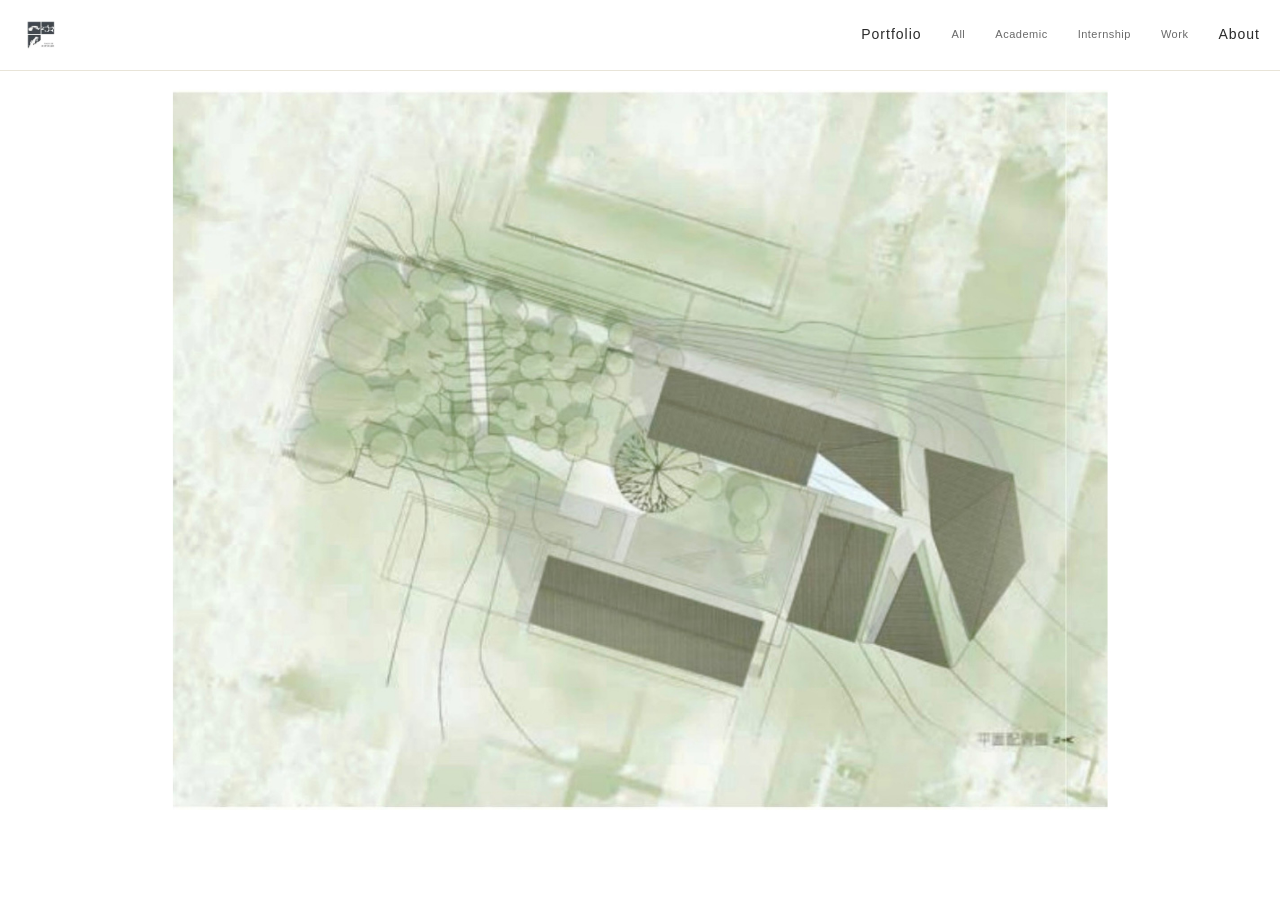
==== index.html @ 7a557256 "Update index.html" ====
<!DOCTYPE html>
<html lang="en">
<head>
  <meta charset="UTF-8">
  <meta name="robots" content="noindex, nofollow">
  <meta name="viewport" content="width=device-width, initial-scale=1.0">
  <meta name="description" content="WANJOU LEE - Design Portfolio">
  <title>WANJOU LEE — DESIGN PORTFOLIO</title>
  <link rel="stylesheet" href="./assets/css/style.css">
</head>
<body>
  <header class="navbar">
    <div class="container">
      <div class="logo-wrap" id="logoBtn">
        <img src="./assets/pages/logo.jpeg" alt="WANJOU LEE" class="logo-img"
          onerror="this.style.display='none';this.nextElementSibling.style.display='inline';">
        <span class="logo-text" style="display:none;">WANJOU LEE</span>
      </div>
      <nav class="nav-links">
        <a href="javascript:void(0)" class="nav-main" id="portfolioBtn">Portfolio</a>
        <a href="javascript:void(0)" class="nav-sub" id="allBtn">All</a>
        <a href="javascript:void(0)" class="nav-sub" id="academicBtn">Academic</a>
        <a href="javascript:void(0)" class="nav-sub" id="internshipBtn">Internship</a>
        <a href="javascript:void(0)" class="nav-sub" id="workBtn">Work</a>
        <a href="javascript:void(0)" class="nav-main" id="aboutBtn">About</a>
      </nav>
    </div>
  </header>

  <section class="hero" id="hero">
    <img id="heroImage" src="" alt="Portfolio" class="hero-image">
  </section>

  <!-- All Menu -->
  <section class="portfolio-menu" id="allMenu">
    <div class="portfolio-menu-grid">
      <div class="portfolio-menu-item" id="allTile01"><img src="./assets/pages/Page-01.jpeg" alt=""></div>
      <div class="portfolio-menu-item" id="allTile06"><img src="./assets/pages/Page-06.jpeg" alt=""></div>
      <div class="portfolio-menu-item" id="allTile12"><img src="./assets/pages/Page-12.jpeg" alt=""></div>
      <div class="portfolio-menu-item" id="allTile18"><img src="./assets/pages/Page-18.jpeg" alt=""></div>
    </div>
  </section>

  <!-- Academic Menu -->
  <section class="portfolio-menu" id="academicMenu">
    <div class="portfolio-menu-grid">
      <div class="portfolio-menu-item" id="acadTile01"><img src="./assets/pages/Page-01.jpeg" alt=""></div>
      <div class="portfolio-menu-item" id="acadTile06"><img src="./assets/pages/Page-06.jpeg" alt=""></div>
    </div>
  </section>

  <!-- Internship Menu -->
  <section class="portfolio-menu" id="internshipMenu">
    <div class="portfolio-menu-grid">
      <div class="portfolio-menu-item" id="internTile38"><img src="./assets/pages/Page-38.jpeg" alt=""></div>
      <div class="portfolio-menu-item" id="internTile32"><img src="./assets/pages/Page-32.jpeg" alt=""></div>
    </div>
  </section>

  <!-- Work Menu -->
  <section class="portfolio-menu" id="workMenu">
    <div class="portfolio-menu-grid">
      <div class="portfolio-menu-item" id="workTile20"><img src="./assets/pages/Page-20.jpeg" alt=""></div>
      <div class="portfolio-menu-item" id="workTile24"><img src="./assets/pages/Page-24.jpeg" alt=""></div>
      <div class="portfolio-menu-item" id="workTile26"><img src="./assets/pages/Page-26.jpeg" alt=""></div>
      <div class="portfolio-menu-item" id="workTile37"><img src="./assets/pages/Page-37.jpeg" alt=""></div>
      <div class="portfolio-menu-item" id="workTile33"><img src="./assets/pages/Page-33.jpeg" alt=""></div>
      <div class="portfolio-menu-item" id="workTile34"><img src="./assets/pages/Page-34.jpeg" alt=""></div>
    </div>
  </section>

  <!-- About Screen -->
  <section class="about-screen" id="aboutScreen">
    <div style="width:100%; text-align:left; padding-left:30px; padding-top:90px;">
      <h3 style="font-size:13px; font-weight:300; margin:0 0 12px 0; letter-spacing:0.5px; color:#555;">Lee Wanjou</h3>
      <p style="color:#555; margin:0 0 12px 0; line-height:1.8; font-size:13px;">Born in Taiwan, 1991</p>
      <p style="color:#555; margin:0; line-height:1.8; font-size:13px;">Graduate of Tunghai University<br>Department of Landscape Architecture</p>
    </div>
  </section>

  <main id="main" style="display: none;">
    <section id="portfolio" class="portfolio">
      <div class="pages-snap-container" id="pagesContainer">

        <div class="project-intro academic-style" id="introAcad01" style="display:none;">
          <div class="project-intro-inner">
            <h2>Evolution 大学系館改修コンペ</h2>
            <p><strong>Year</strong> : 2013</p>
          </div>
        </div>
        <div class="project-intro academic-style" id="introAcad06" style="display:none;">
          <div class="project-intro-inner">
            <h2>The Flux 産業と自然をつなぐ沿岸ランドスケープ計画 </h2>
            <p><strong>Year</strong> : 2014</p>
          </div>
        </div>

        <div class="project-intro" id="introIntern38" style="display:none;">
          <div class="project-intro-inner">
            <h2>Internship Project A</h2>
            <p><strong>Location</strong> : 台湾・桃園</p>
            <p><strong>Typology</strong> : 住宅</p>
          </div>
        </div>
        <div class="project-intro" id="introIntern32" style="display:none;">
          <div class="project-intro-inner">
            <h2>Internship Project B</h2>
            <p><strong>Typology</strong> : 住宅</p>
          </div>
        </div>

        <div class="project-intro" id="introWork20" style="display:none;">
          <div class="project-intro-inner">
            <h2>Brick Yard 33 1/3 陽明山美軍クラブ</h2>
            <p><strong>Location</strong> : 台湾・台北</p>
            <p><strong>Typology</strong> : 商業施設</p>
            <p><strong>Status</strong> : 2014 – 2017</p>
            <p><strong>Size</strong> : 1,586 M2</p>
          </div>
        </div>
        <div class="project-intro" id="introWork24" style="display:none;">
          <div class="project-intro-inner">
            <h2>Bliss Orign</h2>
            <p><strong>Client</strong> : Forword Enterpise</p>
            <p><strong>Location</strong> :台湾・台北 </p>
            <p><strong>Typology</strong> : 住宅</p>
            <p><strong>Status</strong> :2014-2018 </p>
            <p><strong>Size</strong> :4,520M2 </p>
          </div>
        </div>
        <div class="project-intro" id="introWork26" style="display:none;">
          <div class="project-intro-inner">
            <h2>The Seed of Happiness</h2>
            <p><strong>Client</strong> :Catjay eal Estate Develpment </p>
            <p><strong>Location</strong> : 台湾・新竹</p>
            <p><strong>Typology</strong> : 住宅 </p>
            <p><strong>Status</strong> : 2014-2020</p>
            <p><strong>Size</strong> : 7,800M2</p>
          </div>
        </div>
        <div class="project-intro" id="introWork37" style="display:none;">
          <div class="project-intro-inner">
            <h2>Zen Garden</h2>
            <p><strong>Client</strong> : Pauin Achiland</p>
            <p><strong>Location</strong> : 台湾・台北 </p>
            <p><strong>Typology</strong> :住宅 </p>
            <p><strong>Status</strong> : 2014</p>
            <p><strong>Size</strong> : 32M2</p>
          </div>
        </div>
        <div class="project-intro" id="introWork33" style="display:none;">
          <div class="project-intro-inner">
            <h2>嘉義美術館設計コンペ</h2>
            <p>建築設計事務所と共同で行いました</p>
          </div>
        </div>
        <div class="project-intro" id="introWork34" style="display:none;">
          <div class="project-intro-inner">
            <h2>X-site 北美美術館屋外空間設計コンペ</h2>
            <p>建築設計事務所と共同で行いました</p>
          </div>
        </div>

        <div class="page-wrapper" data-page="1"><img src="./assets/pages/Page-01.jpeg" alt="Portfolio page 1" class="portfolio-page"></div>
        <div class="page-wrapper" data-page="2"><img src="./assets/pages/Page-02.jpeg" alt="Portfolio page 2" class="portfolio-page"></div>
        <div class="page-wrapper" data-page="3"><img src="./assets/pages/Page-03.jpeg" alt="Portfolio page 3" class="portfolio-page"></div>
        <div class="page-wrapper" data-page="4"><img src="./assets/pages/Page-04.jpeg" alt="Portfolio page 4" class="portfolio-page"></div>
        <div class="page-wrapper" data-page="5"><img src="./assets/pages/Page-05.jpeg" alt="Portfolio page 5" class="portfolio-page"></div>
        <div class="page-wrapper" data-page="6"><img src="./assets/pages/Page-06.jpeg" alt="Portfolio page 6" class="portfolio-page"></div>
        <div class="page-wrapper" data-page="7"><img src="./assets/pages/Page-07.jpeg" alt="Portfolio page 7" class="portfolio-page"></div>
        <div class="page-wrapper" data-page="8"><img src="./assets/pages/Page-08.jpeg" alt="Portfolio page 8" class="portfolio-page"></div>
        <div class="page-wrapper" data-page="9"><img src="./assets/pages/Page-09.jpeg" alt="Portfolio page 9" class="portfolio-page"></div>
        <div class="page-wrapper" data-page="10"><img src="./assets/pages/Page-10.jpeg" alt="Portfolio page 10" class="portfolio-page"></div>
        <div class="page-wrapper" data-page="11"><img src="./assets/pages/Page-11.jpeg" alt="Portfolio page 11" class="portfolio-page"></div>
        <div class="page-wrapper" data-page="12"><img src="./assets/pages/Page-12.jpeg" alt="Portfolio page 12" class="portfolio-page"></div>
        <div class="page-wrapper" data-page="13"><img src="./assets/pages/Page-13.jpeg" alt="Portfolio page 13" class="portfolio-page"></div>
        <div class="page-wrapper" data-page="14"><img src="./assets/pages/Page-14.jpeg" alt="Portfolio page 14" class="portfolio-page"></div>
        <div class="page-wrapper" data-page="15"><img src="./assets/pages/Page-15.jpeg" alt="Portfolio page 15" class="portfolio-page"></div>
        <div class="page-wrapper" data-page="16"><img src="./assets/pages/Page-16.jpeg" alt="Portfolio page 16" class="portfolio-page"></div>
        <div class="page-wrapper" data-page="17"><img src="./assets/pages/Page-17.jpeg" alt="Portfolio page 17" class="portfolio-page"></div>
        <div class="page-wrapper" data-page="18"><img src="./assets/pages/Page-18.jpeg" alt="Portfolio page 18" class="portfolio-page"></div>
        <div class="page-wrapper" data-page="19"><img src="./assets/pages/Page-19.jpeg" alt="Portfolio page 19" class="portfolio-page"></div>
        <div class="page-wrapper" data-page="20"><img src="./assets/pages/Page-20.jpeg" alt="Portfolio page 20" class="portfolio-page"></div>
        <div class="page-wrapper" data-page="21"><img src="./assets/pages/Page-21.jpeg" alt="Portfolio page 21" class="portfolio-page"></div>
        <div class="page-wrapper" data-page="22"><img src="./assets/pages/Page-22.jpeg" alt="Portfolio page 22" class="portfolio-page"></div>
        <div class="page-wrapper" data-page="23"><img src="./assets/pages/Page-23.jpeg" alt="Portfolio page 23" class="portfolio-page"></div>
        <div class="page-wrapper" data-page="24"><img src="./assets/pages/Page-24.jpeg" alt="Portfolio page 24" class="portfolio-page"></div>
        <div class="page-wrapper" data-page="25"><img src="./assets/pages/Page-25.jpeg" alt="Portfolio page 25" class="portfolio-page"></div>
        <div class="page-wrapper" data-page="26"><img src="./assets/pages/Page-26.jpeg" alt="Portfolio page 26" class="portfolio-page"></div>
        <div class="page-wrapper" data-page="27"><img src="./assets/pages/Page-27.jpeg" alt="Portfolio page 27" class="portfolio-page"></div>
        <div class="page-wrapper" data-page="28"><img src="./assets/pages/Page-28.jpeg" alt="Portfolio page 28" class="portfolio-page"></div>
        <div class="page-wrapper" data-page="29"><img src="./assets/pages/Page-29.jpeg" alt="Portfolio page 29" class="portfolio-page"></div>
        <div class="page-wrapper" data-page="30"><img src="./assets/pages/Page-30.jpeg" alt="Portfolio page 30" class="portfolio-page"></div>
        <div class="page-wrapper" data-page="31"><img src="./assets/pages/Page-31.jpeg" alt="Portfolio page 31" class="portfolio-page"></div>
        <div class="page-wrapper" data-page="35"><img src="./assets/pages/Page-35.jpeg" alt="Portfolio page 35" class="portfolio-page"></div>
        <div class="page-wrapper" data-page="36"><img src="./assets/pages/Page-36.jpeg" alt="Portfolio page 36" class="portfolio-page"></div>
        <div class="page-wrapper" data-page="38"><img src="./assets/pages/Page-38.jpeg" alt="Portfolio page 38" class="portfolio-page"></div>
        <div class="page-wrapper" data-page="39"><img src="./assets/pages/Page-39.jpeg" alt="Portfolio page 39" class="portfolio-page"></div>
      </div>
    </section>
  </main>

  <footer class="footer">
    <p>&copy; 2026 WANJOU LEE. All rights reserved.</p>
  </footer>

  <script src="./assets/js/main.js"></script>
</body>
</html>
---- assets/css/style.css ----
* { margin: 0; padding: 0; box-sizing: border-box; }
html { scroll-behavior: smooth; }
body {
  font-family: 'Helvetica Neue', 'Noto Sans', -apple-system, BlinkMacSystemFont, sans-serif;
  color: #2a2a2a; background-color: #ffffff; line-height: 1.8;
  overflow-x: hidden;
  -webkit-user-select: none; -moz-user-select: none; -ms-user-select: none; user-select: none;
  -webkit-touch-callout: none;
}
img { max-width: 100%; height: auto; -webkit-user-drag: none; }
.container { max-width: 100%; margin: 0 auto; padding: 0 20px; }

.navbar { position: fixed; top: 0; width: 100%; background: rgba(255,255,255,0.98); border-bottom: 1px solid #e8e4d8; z-index: 300; backdrop-filter: blur(10px); }
.navbar .container { display: flex; justify-content: space-between; align-items: center; padding: 15px 20px; }
.logo-wrap { display: flex; align-items: center; cursor: pointer; }
.logo-img { height: 40px; width: auto; display: block; }
.logo-text { font-size: 16px; font-weight: 700; letter-spacing: 1px; color: #2a2a2a; white-space: nowrap; }
.nav-links { display: flex; gap: 30px; align-items: center; }
.nav-links a { text-decoration: none; color: #2a2a2a; transition: opacity 0.3s ease; cursor: pointer; }
.nav-links a.nav-main { font-size: 14px; font-weight: 400; letter-spacing: 1px; }
.nav-links a.nav-sub { font-size: 11px; font-weight: 300; letter-spacing: 0.5px; opacity: 0.7; }
.nav-links a:hover { opacity: 0.6; }
.nav-links a.active { font-weight: 700; opacity: 1; }

.hero { position: fixed; top: 0; left: 0; width: 100%; height: 100vh; height: 100dvh; display: flex; justify-content: center; align-items: center; background: #ffffff; z-index: 50; }
.hero.hidden { display: none; }
.hero-image { width: 100%; height: 100%; object-fit: cover; display: block; opacity: 1; transition: opacity 0.8s ease; }

.portfolio-menu { position: fixed; top: 0; left: 0; width: 100%; height: 100vh; height: 100dvh; background: #ffffff; z-index: 40; display: none; flex-direction: column; justify-content: center; align-items: center; padding: 90px 20px 20px; overflow-y: auto; }
.portfolio-menu-grid { display: grid; grid-template-columns: repeat(auto-fit, minmax(150px, 1fr)); gap: 20px; width: 100%; max-width: 1000px; }
.portfolio-menu-item { position: relative; aspect-ratio: 1 / 1; overflow: hidden; cursor: pointer; background: #f5f5f5; }
.portfolio-menu-item img { width: 100%; height: 100%; object-fit: cover; display: block; transition: transform 0.4s ease; }
.portfolio-menu-item:hover img { transform: scale(1.08); }

.about-screen { position: fixed; top: 0; left: 0; width: 100%; height: 100vh; height: 100dvh; background: #ffffff; z-index: 40; display: none; flex-direction: column; justify-content: flex-start; align-items: flex-start; padding: 90px 20px 20px; overflow-y: auto; }

main { position: relative; z-index: 1; }

.portfolio { padding: 20px 20px 0; background: #ffffff; }
.pages-snap-container { display: flex; flex-direction: column; gap: 0px; max-width: 100%; }
.page-wrapper { display: flex; justify-content: center; align-items: center; min-height: 70vh; min-height: 70dvh; scroll-snap-align: center; scroll-snap-stop: always; padding: 5px 0; margin: 0; border: none; position: relative; overflow: hidden; width: 100%; }
.portfolio-page { width: 100%; max-width: 85%; height: auto; display: block; transform: scale(0.75); transition: all 0.3s ease; opacity: 0.6; }
.portfolio-page:hover { filter: brightness(1.05); }

.project-intro { width: 100%; min-height: auto; display: block; padding: 80px 0 10px 30px; }
.project-intro-inner { max-width: 600px; text-align: left; margin: 0; }
.project-intro-inner h2 { font-size: 18px; font-weight: 400; color: #7a2330; margin-bottom: 16px; letter-spacing: 1px; }
.project-intro-inner p { font-size: 13px; color: #444; margin-bottom: 8px; line-height: 1.7; }
.project-intro-inner p strong { font-weight: 700; color: #2a2a2a; }
.project-intro.academic-style .project-intro-inner h2 { font-size: 20px; }

.about-text { max-width: 600px; margin: 0; text-align: left; padding-left: 30px; }
.about-text h2 { font-size: 32px; font-weight: 400; margin-bottom: 40px; letter-spacing: 2px; color: #2a2a2a; }
.about-text h3 { font-size: 13px; font-weight: 300; margin-bottom: 12px; letter-spacing: 0.5px; color: #555; }
.about-text p { color: #555; margin-bottom: 12px; line-height: 1.8; font-size: 13px; letter-spacing: 0.5px; }
.about-text p:last-child { margin-bottom: 0; }

.footer { background: #2a2a2a; color: #f0e8e0; text-align: center; padding: 50px 20px; font-size: 12px; letter-spacing: 1px; }

@media (max-width: 768px) {
  .navbar .container { padding: 15px; }
  .logo-img { height: 30px; }
  .logo-text { font-size: 14px; }
  .nav-links { gap: 15px; flex-wrap: wrap; }
  .nav-links a.nav-main { font-size: 12px; }
  .nav-links a.nav-sub { font-size: 10px; }
  .hero { height: 100vh; height: 100dvh; padding: 60px 10px 10px; }
  .hero-image { width: 100%; height: auto; max-height: 100%; object-fit: contain; }
  .portfolio-menu { padding: 75px 15px 15px; }
  .portfolio-menu-grid { grid-template-columns: repeat(2, 1fr); gap: 12px; }
  .about-screen { padding: 75px 15px 15px; }
  .page-wrapper { min-height: 60vh; min-height: 60dvh; }
  .portfolio-page { max-width: 90%; transform: scale(0.85); }
  .project-intro { padding: 70px 0 10px 20px; }
  .project-intro-inner h2 { font-size: 17px; }
  .project-intro-inner p { font-size: 12px; }
  .about-text h2 { font-size: 26px; }
  .about-text h3 { font-size: 12px; }
  .about-text p { font-size: 12px; }
  .about-text { padding-left: 20px; }
}
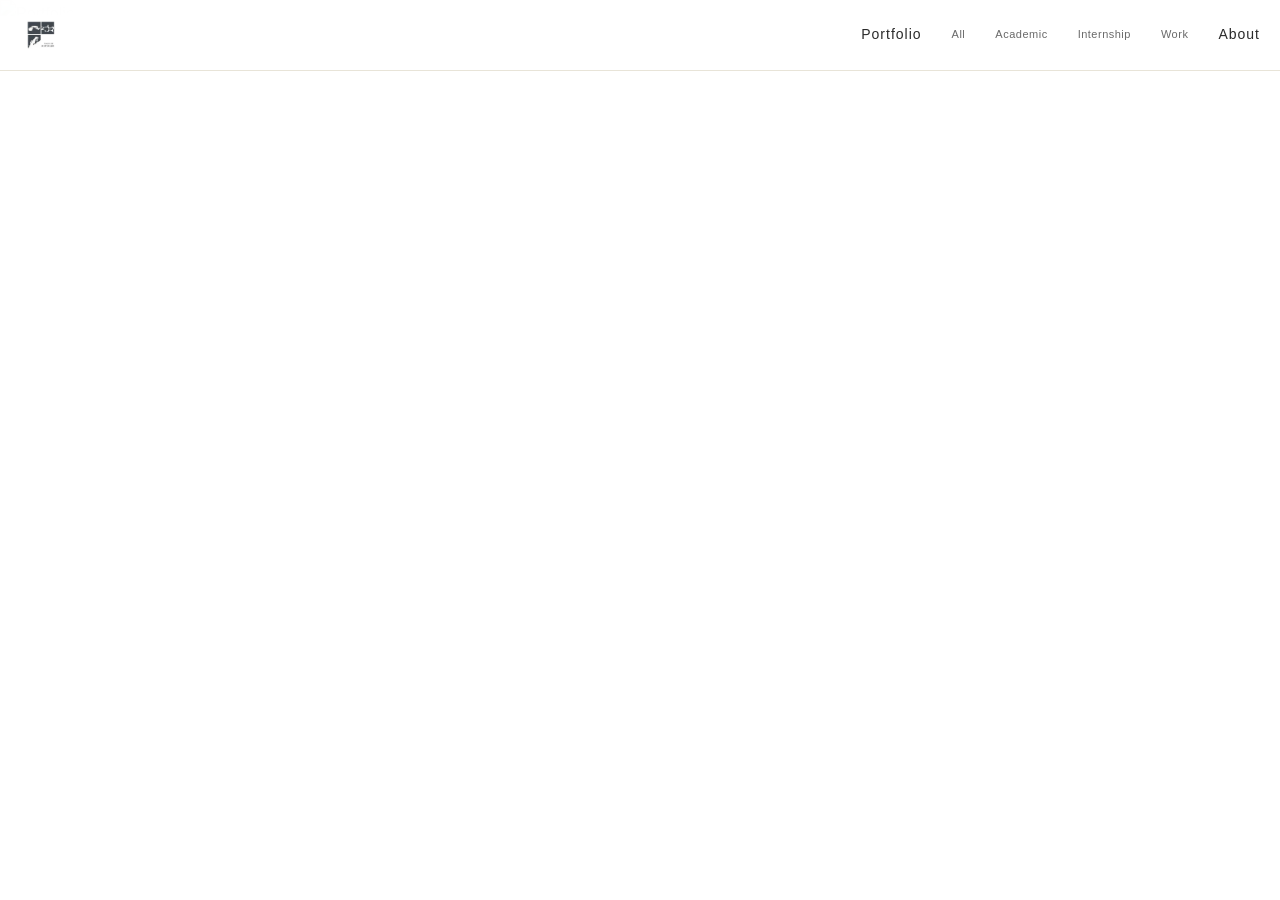
==== commit 045cb0da: "index.html を更新" ====
--- a/index.html
+++ b/index.html
@@ -71,11 +71,23 @@
 
   <!-- About Screen -->
   <section class="about-screen" id="aboutScreen">
-    <div style="width:100%; text-align:left; padding-left:30px; padding-top:90px;">
+    <div style="width:100%; max-width:680px; text-align:left; padding-left:30px; padding-top:90px; padding-bottom:60px;">
       <h3 style="font-size:13px; font-weight:300; margin:0 0 12px 0; letter-spacing:0.5px; color:#555;">Lee Wanjou</h3>
       <p style="color:#555; margin:0 0 12px 0; line-height:1.8; font-size:13px;">Born in Taiwan, 1991</p>
-      <p style="color:#555; margin:0; line-height:1.8; font-size:13px;">Graduate of Tunghai University<br>Department of Landscape Architecture</p>
-    </div>
+      <p style="color:#555; margin:0 0 28px 0; line-height:1.8; font-size:13px;">Graduate of Tunghai University<br>Department of Landscape Architecture</p>
+
+      <p style="color:#444; margin:0 0 16px 0; line-height:2; font-size:13px;">台湾でランドスケープデザインを専攻し、設計事務所にて2年間の実務経験を積んできました。現在は日本にて、建築・内装設計分野においてCADオペレーターとして勤務し、その後BIM業務にも携わっています。</p>
+      <p style="color:#444; margin:0 0 36px 0; line-height:2; font-size:13px;">ランドスケープデザインの視点を活かしながら、設計意図を正確に図面・モデルへ反映し、表現力と作図精度の向上に取り組んでいます。</p>
+
+      <h4 style="font-size:14px; font-weight:700; margin:0 0 20px 0; letter-spacing:1px; color:#2a2a2a;">SKILLS</h4>
+
+      <p style="font-size:12px; font-weight:700; margin:0 0 8px 0; letter-spacing:0.5px; color:#2a2a2a;">CAD / BIM / Modeling</p>
+      <p style="color:#555; margin:0 0 24px 0; line-height:1.9; font-size:13px;">AutoCAD ・ Vectorworks ・ Archicad ・ Rhinoceros ・ SketchUp ・ Artlantis ・ Lumion</p>
+
+      <p style="font-size:12px; font-weight:700; margin:0 0 8px 0; letter-spacing:0.5px; color:#2a2a2a;">Adobe</p>
+      <p style="color:#555; margin:0 0 24px 0; line-height:1.9; font-size:13px;">Photoshop ・ Illustrator ・ InDesign</p>
+
+     
   </section>
 
   <main id="main" style="display: none;">
@@ -90,7 +102,7 @@
         </div>
         <div class="project-intro academic-style" id="introAcad06" style="display:none;">
           <div class="project-intro-inner">
-            <h2>The Flux 産業と自然をつなぐ沿岸ランドスケープ計画 </h2>
+            <h2>The Flux</h2>
             <p><strong>Year</strong> : 2014</p>
           </div>
         </div>
@@ -98,66 +110,78 @@
         <div class="project-intro" id="introIntern38" style="display:none;">
           <div class="project-intro-inner">
             <h2>Internship Project A</h2>
-            <p><strong>Location</strong> : 台湾・桃園</p>
-            <p><strong>Typology</strong> : 住宅</p>
+            <p><strong>Location</strong> : </p>
+            <p><strong>Typology</strong> : </p>
+            <p><strong>Status</strong> : </p>
           </div>
         </div>
         <div class="project-intro" id="introIntern32" style="display:none;">
           <div class="project-intro-inner">
             <h2>Internship Project B</h2>
-            <p><strong>Typology</strong> : 住宅</p>
+            <p><strong>Location</strong> : </p>
+            <p><strong>Typology</strong> : </p>
+            <p><strong>Status</strong> : </p>
           </div>
         </div>
 
         <div class="project-intro" id="introWork20" style="display:none;">
           <div class="project-intro-inner">
-            <h2>Brick Yard 33 1/3 陽明山美軍クラブ</h2>
-            <p><strong>Location</strong> : 台湾・台北</p>
-            <p><strong>Typology</strong> : 商業施設</p>
-            <p><strong>Status</strong> : 2014 – 2017</p>
-            <p><strong>Size</strong> : 1,586 M2</p>
+            <h2>The Seed of Happiness｜國泰禾</h2>
+            <p><strong>Client</strong> : Cathay Real Estate Development</p>
+            <p><strong>Location</strong> : Hsinchu City, TW</p>
+            <p><strong>Typology</strong> : residence</p>
+            <p><strong>Status</strong> : 2015 – 2020</p>
+            <p><strong>Size</strong> : 7,800 M2</p>
           </div>
         </div>
         <div class="project-intro" id="introWork24" style="display:none;">
           <div class="project-intro-inner">
-            <h2>Bliss Orign</h2>
-            <p><strong>Client</strong> : Forword Enterpise</p>
-            <p><strong>Location</strong> :台湾・台北 </p>
-            <p><strong>Typology</strong> : 住宅</p>
-            <p><strong>Status</strong> :2014-2018 </p>
-            <p><strong>Size</strong> :4,520M2 </p>
+            <h2>Work Project</h2>
+            <p><strong>Client</strong> : </p>
+            <p><strong>Location</strong> : </p>
+            <p><strong>Typology</strong> : </p>
+            <p><strong>Status</strong> : </p>
+            <p><strong>Size</strong> : </p>
           </div>
         </div>
         <div class="project-intro" id="introWork26" style="display:none;">
           <div class="project-intro-inner">
-            <h2>The Seed of Happiness</h2>
-            <p><strong>Client</strong> :Catjay eal Estate Develpment </p>
-            <p><strong>Location</strong> : 台湾・新竹</p>
-            <p><strong>Typology</strong> : 住宅 </p>
-            <p><strong>Status</strong> : 2014-2020</p>
-            <p><strong>Size</strong> : 7,800M2</p>
+            <h2>Work Project</h2>
+            <p><strong>Client</strong> : </p>
+            <p><strong>Location</strong> : </p>
+            <p><strong>Typology</strong> : </p>
+            <p><strong>Status</strong> : </p>
+            <p><strong>Size</strong> : </p>
           </div>
         </div>
         <div class="project-intro" id="introWork37" style="display:none;">
           <div class="project-intro-inner">
-            <h2>Zen Garden</h2>
-            <p><strong>Client</strong> : Pauin Achiland</p>
-            <p><strong>Location</strong> : 台湾・台北 </p>
-            <p><strong>Typology</strong> :住宅 </p>
-            <p><strong>Status</strong> : 2014</p>
-            <p><strong>Size</strong> : 32M2</p>
+            <h2>Work Project</h2>
+            <p><strong>Client</strong> : </p>
+            <p><strong>Location</strong> : </p>
+            <p><strong>Typology</strong> : </p>
+            <p><strong>Status</strong> : </p>
+            <p><strong>Size</strong> : </p>
           </div>
         </div>
         <div class="project-intro" id="introWork33" style="display:none;">
           <div class="project-intro-inner">
-            <h2>嘉義美術館設計コンペ</h2>
-            <p>建築設計事務所と共同で行いました</p>
+            <h2>Work Project</h2>
+            <p><strong>Client</strong> : </p>
+            <p><strong>Location</strong> : </p>
+            <p><strong>Typology</strong> : </p>
+            <p><strong>Status</strong> : </p>
+            <p><strong>Size</strong> : </p>
           </div>
         </div>
         <div class="project-intro" id="introWork34" style="display:none;">
           <div class="project-intro-inner">
-            <h2>X-site 北美美術館屋外空間設計コンペ</h2>
-            <p>建築設計事務所と共同で行いました</p>
+            <h2>Work Project</h2>
+            <p><strong>Client</strong> : </p>
+            <p><strong>Location</strong> : </p>
+            <p><strong>Typology</strong> : </p>
+            <p><strong>Status</strong> : </p>
+            <p><strong>Size</strong> : </p>
           </div>
         </div>
 
--- a/assets/css/style.css
+++ b/assets/css/style.css
@@ -44,7 +44,7 @@
 
 .project-intro { width: 100%; min-height: auto; display: block; padding: 80px 0 10px 30px; }
 .project-intro-inner { max-width: 600px; text-align: left; margin: 0; }
-.project-intro-inner h2 { font-size: 18px; font-weight: 400; color: #7a2330; margin-bottom: 16px; letter-spacing: 1px; }
+.project-intro-inner h2 { font-size: 15px; font-weight: 400; color: #2a2a2a; margin-bottom: 16px; letter-spacing: 1px; }
 .project-intro-inner p { font-size: 13px; color: #444; margin-bottom: 8px; line-height: 1.7; }
 .project-intro-inner p strong { font-weight: 700; color: #2a2a2a; }
 .project-intro.academic-style .project-intro-inner h2 { font-size: 20px; }
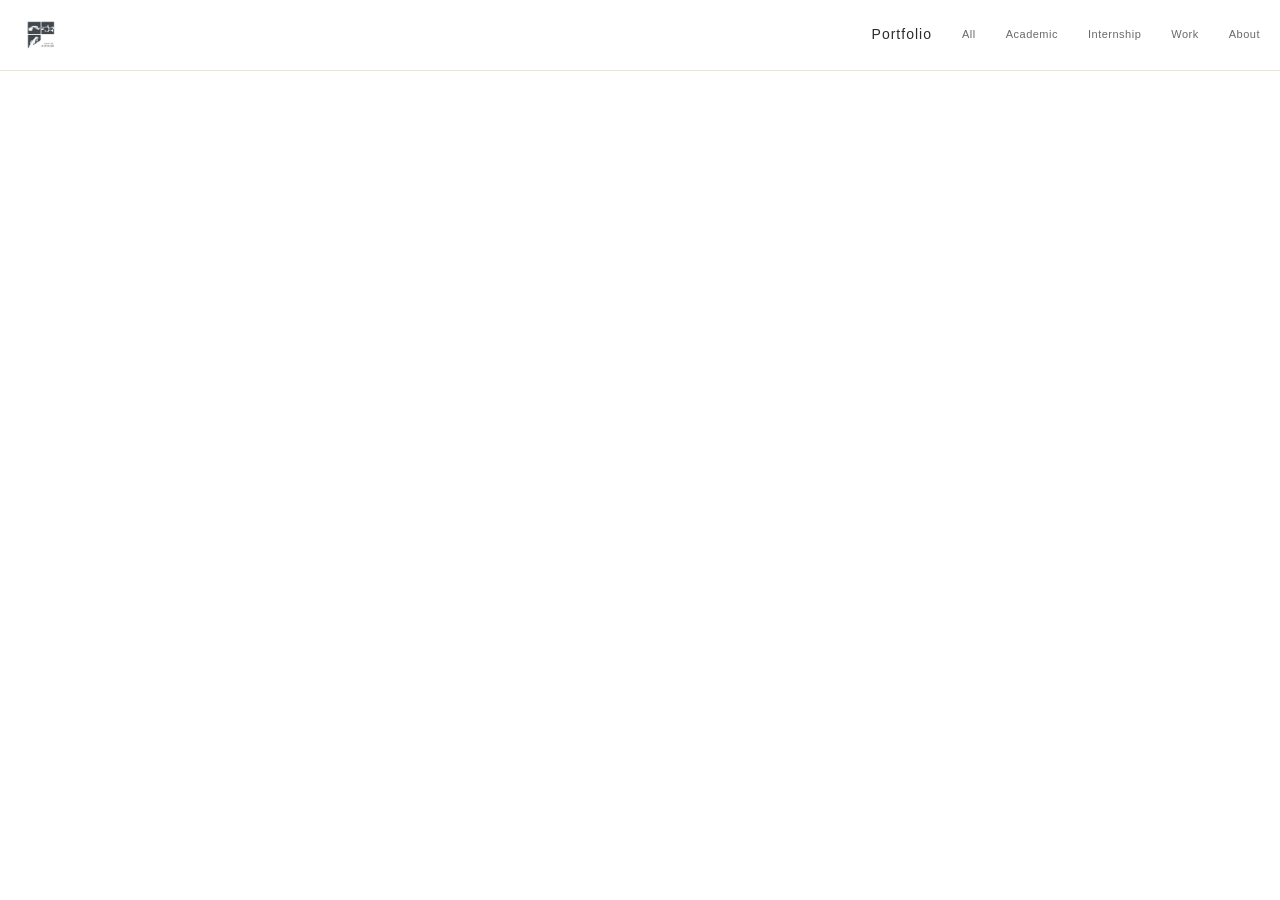
==== commit d9ddac84: "index.html を更新" ====
--- a/index.html
+++ b/index.html
@@ -22,7 +22,7 @@
         <a href="javascript:void(0)" class="nav-sub" id="academicBtn">Academic</a>
         <a href="javascript:void(0)" class="nav-sub" id="internshipBtn">Internship</a>
         <a href="javascript:void(0)" class="nav-sub" id="workBtn">Work</a>
-        <a href="javascript:void(0)" class="nav-main" id="aboutBtn">About</a>
+        <a href="javascript:void(0)" class="nav-sub" id="aboutBtn">About</a>
       </nav>
     </div>
   </header>
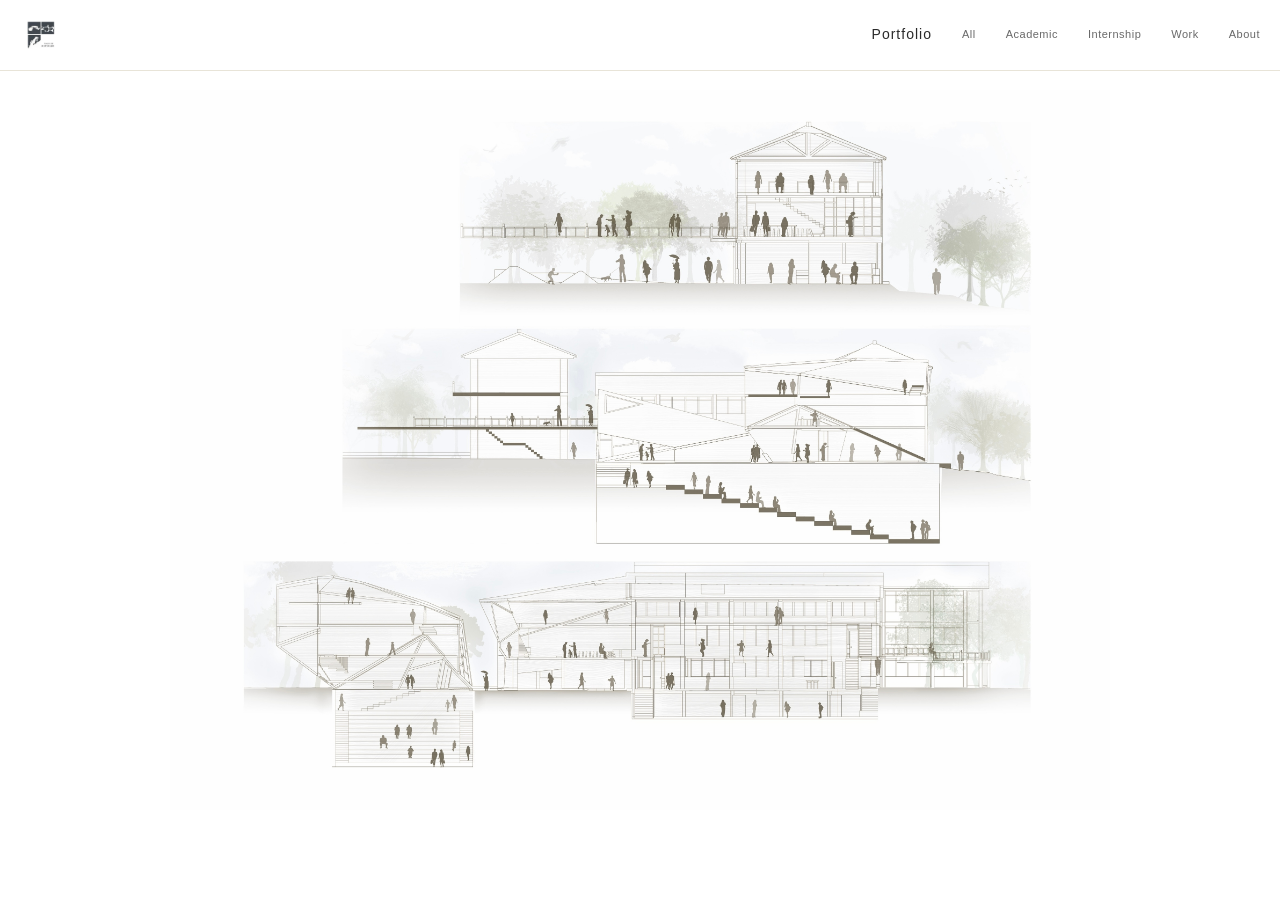
==== commit bdd6d1be: "index.html を更新" ====
--- a/index.html
+++ b/index.html
@@ -102,7 +102,7 @@
         </div>
         <div class="project-intro academic-style" id="introAcad06" style="display:none;">
           <div class="project-intro-inner">
-            <h2>The Flux</h2>
+            <h2>The Flux  産業と自然をつなぐ沿岸ランドスケープ計画 </h2>
             <p><strong>Year</strong> : 2014</p>
           </div>
         </div>
@@ -110,68 +110,57 @@
         <div class="project-intro" id="introIntern38" style="display:none;">
           <div class="project-intro-inner">
             <h2>Internship Project A</h2>
-            <p><strong>Location</strong> : </p>
-            <p><strong>Typology</strong> : </p>
-            <p><strong>Status</strong> : </p>
+            <p><strong>Location</strong> : 台湾・桃園</p>
+            <p><strong>Typology</strong> : 住宅</p>
           </div>
         </div>
         <div class="project-intro" id="introIntern32" style="display:none;">
           <div class="project-intro-inner">
             <h2>Internship Project B</h2>
-            <p><strong>Location</strong> : </p>
-            <p><strong>Typology</strong> : </p>
-            <p><strong>Status</strong> : </p>
+            <p><strong>Typology</strong> : 住宅</p>
           </div>
         </div>
 
         <div class="project-intro" id="introWork20" style="display:none;">
           <div class="project-intro-inner">
-            <h2>The Seed of Happiness｜國泰禾</h2>
-            <p><strong>Client</strong> : Cathay Real Estate Development</p>
-            <p><strong>Location</strong> : Hsinchu City, TW</p>
-            <p><strong>Typology</strong> : residence</p>
-            <p><strong>Status</strong> : 2015 – 2020</p>
-            <p><strong>Size</strong> : 7,800 M2</p>
+            <h2>Brick Yard 1/3 陽明山美軍クラブ</h2>
+            <p><strong>Client</strong> : U-Tech Media Corporation </p>
+            <p><strong>Location</strong> : 台湾・台北</p>
+            <p><strong>Typology</strong> : 歴史文化施設
+            <p><strong>Status</strong> : 2014-2017</p>
+            <p><strong>Size</strong> : 1,586 M2</p>
           </div>
         </div>
         <div class="project-intro" id="introWork24" style="display:none;">
           <div class="project-intro-inner">
-            <h2>Work Project</h2>
-            <p><strong>Client</strong> : </p>
-            <p><strong>Location</strong> : </p>
-            <p><strong>Typology</strong> : </p>
-            <p><strong>Status</strong> : </p>
-            <p><strong>Size</strong> : </p>
+            <h2>Bliss Origin</h2>
+            <p><strong>Client</strong> :Forworld Enterprise </p>
+            <p><strong>Location</strong> : 台湾・台北</p>
+            <p><strong>Typology</strong> : 住宅</p>
+            <p><strong>Status</strong> : 2014-2018</p>
+            <p><strong>Size</strong> : 4，520M2</p>
           </div>
         </div>
         <div class="project-intro" id="introWork26" style="display:none;">
           <div class="project-intro-inner">
-            <h2>Work Project</h2>
-            <p><strong>Client</strong> : </p>
-            <p><strong>Location</strong> : </p>
-            <p><strong>Typology</strong> : </p>
-            <p><strong>Status</strong> : </p>
-            <p><strong>Size</strong> : </p>
+            <h2>The Seed of Happiness </h2>
+            <p><strong>Client</strong> : Cathay Estate Development </p>
+            <p><strong>Location</strong> : 台湾・新竹</p>
+            <p><strong>Typology</strong> : 住宅</p>
+            <p><strong>Status</strong> : 2014-2020</p>
+            <p><strong>Size</strong> : 7.800M2</p>
           </div>
         </div>
         <div class="project-intro" id="introWork37" style="display:none;">
           <div class="project-intro-inner">
-            <h2>Work Project</h2>
-            <p><strong>Client</strong> : </p>
-            <p><strong>Location</strong> : </p>
-            <p><strong>Typology</strong> : </p>
-            <p><strong>Status</strong> : </p>
-            <p><strong>Size</strong> : </p>
+            <h2>嘉義市美術館コンペティション</h2>
+            
+            <p>建築設計事務所と共同設計を行いました</p>
           </div>
         </div>
         <div class="project-intro" id="introWork33" style="display:none;">
           <div class="project-intro-inner">
-            <h2>Work Project</h2>
-            <p><strong>Client</strong> : </p>
-            <p><strong>Location</strong> : </p>
-            <p><strong>Typology</strong> : </p>
-            <p><strong>Status</strong> : </p>
-            <p><strong>Size</strong> : </p>
+            <h2>X-site 北美美術館屋外空間デザインコンペ</h>
           </div>
         </div>
         <div class="project-intro" id="introWork34" style="display:none;">
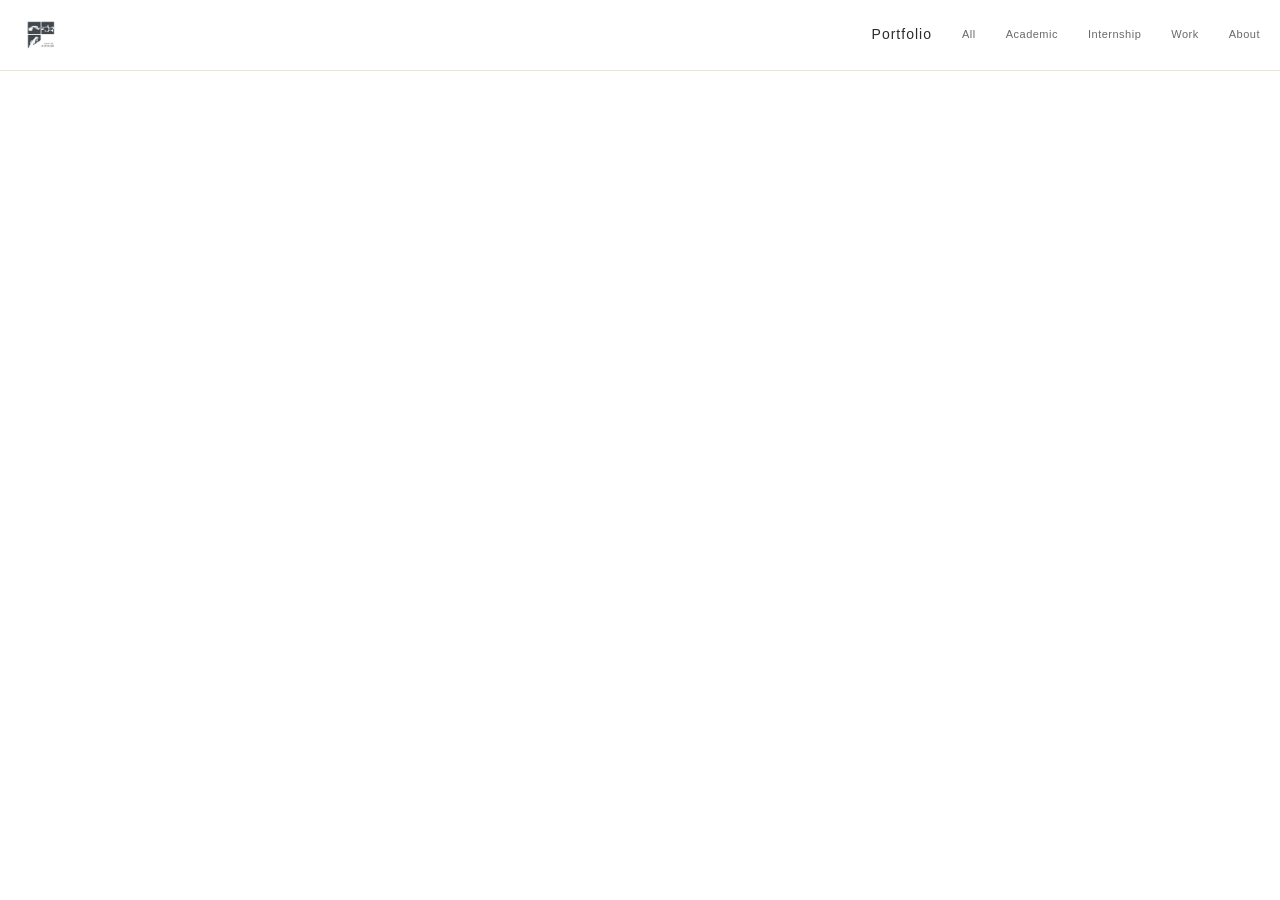
==== commit 0d599b31: "index.html を更新" ====
--- a/index.html
+++ b/index.html
@@ -87,7 +87,9 @@
       <p style="font-size:12px; font-weight:700; margin:0 0 8px 0; letter-spacing:0.5px; color:#2a2a2a;">Adobe</p>
       <p style="color:#555; margin:0 0 24px 0; line-height:1.9; font-size:13px;">Photoshop ・ Illustrator ・ InDesign</p>
 
-     
+      <p style="font-size:12px; font-weight:700; margin:0 0 8px 0; letter-spacing:0.5px; color:#2a2a2a;">Design</p>
+      <p style="color:#555; margin:0; line-height:1.9; font-size:13px;">ランドスケープデザイン ・ コンセプト設計 ・ リサーチ・分析 ・ 図面作成 ・ プレゼンテーション制作</p>
+    </div>
   </section>
 
   <main id="main" style="display: none;">
@@ -102,7 +104,7 @@
         </div>
         <div class="project-intro academic-style" id="introAcad06" style="display:none;">
           <div class="project-intro-inner">
-            <h2>The Flux  産業と自然をつなぐ沿岸ランドスケープ計画 </h2>
+            <h2>The Flux 産業と自然をつなぐ沿岸ランドスケープ計画</h2>
             <p><strong>Year</strong> : 2014</p>
           </div>
         </div>
@@ -124,53 +126,63 @@
         <div class="project-intro" id="introWork20" style="display:none;">
           <div class="project-intro-inner">
             <h2>Brick Yard 1/3 陽明山美軍クラブ</h2>
-            <p><strong>Client</strong> : U-Tech Media Corporation </p>
+            <p><strong>Client</strong> : U-Tech Media Corporation</p>
             <p><strong>Location</strong> : 台湾・台北</p>
-            <p><strong>Typology</strong> : 歴史文化施設
+            <p><strong>Typology</strong> : 歴史文化施設</p>
             <p><strong>Status</strong> : 2014-2017</p>
             <p><strong>Size</strong> : 1,586 M2</p>
+            <p style="margin-top:16px;">・コンセプトに基づくプラン修正および設計検討の反復</p>
+            <p>・植栽計画および素材選定に関するデザイン提案</p>
+            <p>・外構・動線・照明計画の統合的検討</p>
           </div>
         </div>
         <div class="project-intro" id="introWork24" style="display:none;">
           <div class="project-intro-inner">
             <h2>Bliss Origin</h2>
-            <p><strong>Client</strong> :Forworld Enterprise </p>
+            <p><strong>Client</strong> : Forworld Enterprise</p>
             <p><strong>Location</strong> : 台湾・台北</p>
             <p><strong>Typology</strong> : 住宅</p>
             <p><strong>Status</strong> : 2014-2018</p>
-            <p><strong>Size</strong> : 4，520M2</p>
+            <p><strong>Size</strong> : 4,520 M2</p>
+            <p style="margin-top:16px;">・コンセプトに基づくプラン修正および設計検討の反復</p>
+            <p>・植栽計画および素材選定に関するデザイン提案</p>
+            <p>・外構・動線・照明計画の統合的検討</p>
           </div>
         </div>
         <div class="project-intro" id="introWork26" style="display:none;">
           <div class="project-intro-inner">
-            <h2>The Seed of Happiness </h2>
-            <p><strong>Client</strong> : Cathay Estate Development </p>
+            <h2>The Seed of Happiness</h2>
+            <p><strong>Client</strong> : Cathay Estate Development</p>
             <p><strong>Location</strong> : 台湾・新竹</p>
             <p><strong>Typology</strong> : 住宅</p>
             <p><strong>Status</strong> : 2014-2020</p>
-            <p><strong>Size</strong> : 7.800M2</p>
+            <p><strong>Size</strong> : 7,800 M2</p>
+            <p style="margin-top:16px;">・基本設計段階で設計図の提案と修正</p>
+            <p>・植栽計画および素材選定に関するデザイン提案</p>
+            <p>・外構・動線・照明計画の統合的検討</p>
           </div>
         </div>
         <div class="project-intro" id="introWork37" style="display:none;">
           <div class="project-intro-inner">
+            <h2>Zen Garden</h2>
+            <p><strong>Client</strong> : 個人</p>
+            <p><strong>Location</strong> : 台湾・台北</p>
+            <p><strong>Typology</strong> : 住宅</p>
+            <p><strong>Status</strong> : 2014</p>
+            <p><strong>Size</strong> : 32 M2</p>
+            <p style="margin-top:16px;">・照明・植栽設計</p>
+            <p>・簡易施工図および概算予算の作成</p>
+          </div>
+        </div>
+        <div class="project-intro" id="introWork33" style="display:none;">
+          <div class="project-intro-inner">
             <h2>嘉義市美術館コンペティション</h2>
-            
             <p>建築設計事務所と共同設計を行いました</p>
           </div>
         </div>
-        <div class="project-intro" id="introWork33" style="display:none;">
-          <div class="project-intro-inner">
-            <h2>X-site 北美美術館屋外空間デザインコンペ</h>
-          </div>
-        </div>
         <div class="project-intro" id="introWork34" style="display:none;">
           <div class="project-intro-inner">
-            <h2>Work Project</h2>
-            <p><strong>Client</strong> : </p>
-            <p><strong>Location</strong> : </p>
-            <p><strong>Typology</strong> : </p>
-            <p><strong>Status</strong> : </p>
-            <p><strong>Size</strong> : </p>
+            <h2>X-site 北美美術館屋外空間デザインコンペ</h2>
           </div>
         </div>
 
@@ -214,7 +226,7 @@
   </main>
 
   <footer class="footer">
-    <p>&copy; 2026 WANJOU LEE. All rights reserved.</p>
+    <p>&copy; WANJOU LEE. All rights reserved.</p>
   </footer>
 
   <script src="./assets/js/main.js"></script>
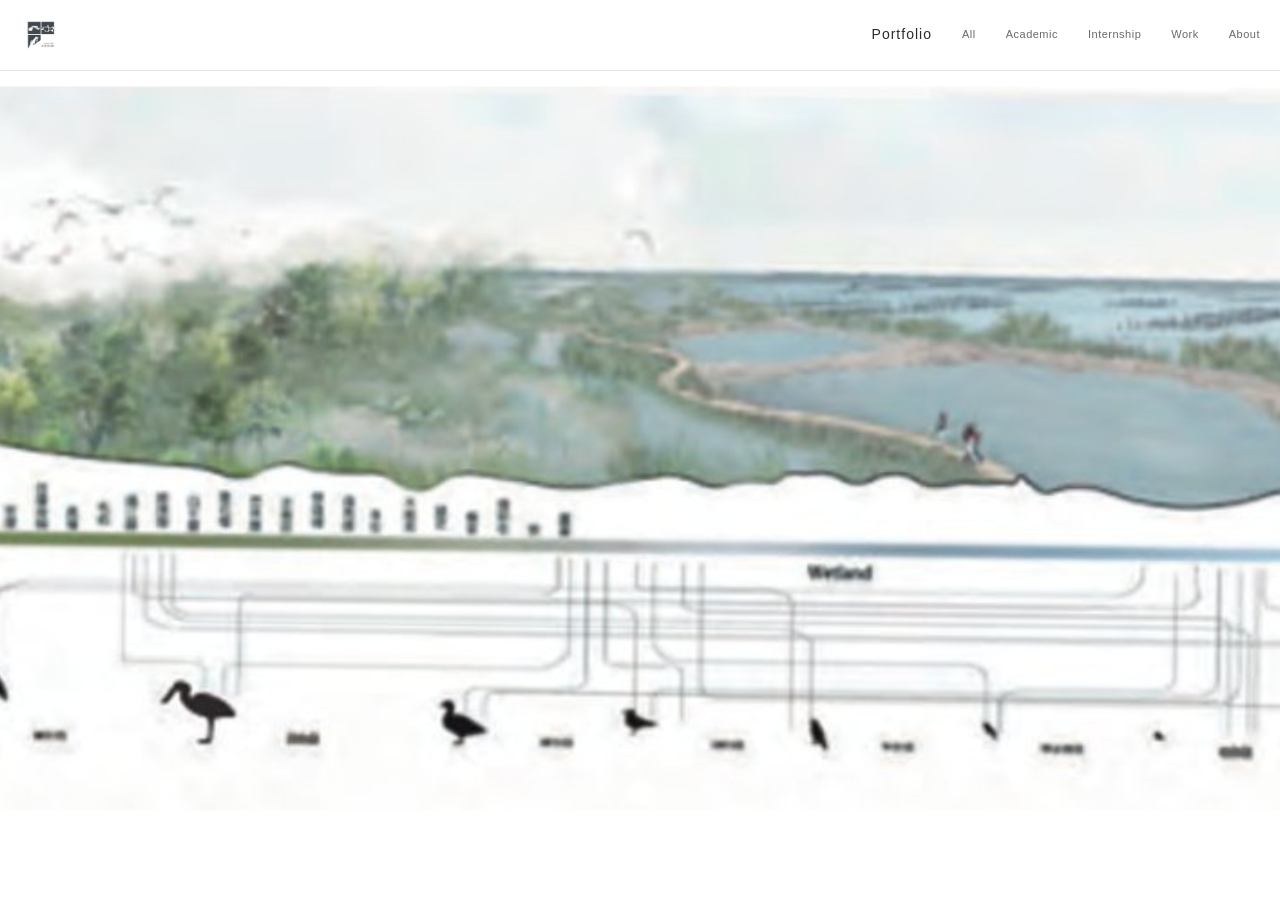
==== commit d5a8a72f: "index.html を更新" ====
--- a/index.html
+++ b/index.html
@@ -131,9 +131,10 @@
             <p><strong>Typology</strong> : 歴史文化施設</p>
             <p><strong>Status</strong> : 2014-2017</p>
             <p><strong>Size</strong> : 1,586 M2</p>
-            <p style="margin-top:16px;">・コンセプトに基づくプラン修正および設計検討の反復</p>
+            <p style="margin-top:16px;">・基本設計段階で設計図の提案</p>
             <p>・植栽計画および素材選定に関するデザイン提案</p>
             <p>・外構・動線・照明計画の統合的検討</p>
+            <p style="margin-top:12px; font-size:13px;">実施設計や施工段階では一部変更された</p>
           </div>
         </div>
         <div class="project-intro" id="introWork24" style="display:none;">
@@ -147,6 +148,7 @@
             <p style="margin-top:16px;">・コンセプトに基づくプラン修正および設計検討の反復</p>
             <p>・植栽計画および素材選定に関するデザイン提案</p>
             <p>・外構・動線・照明計画の統合的検討</p>
+            <p style="margin-top:12px; font-size:13px;">実施設計や施工段階では一部変更された</p>
           </div>
         </div>
         <div class="project-intro" id="introWork26" style="display:none;">
@@ -157,9 +159,10 @@
             <p><strong>Typology</strong> : 住宅</p>
             <p><strong>Status</strong> : 2014-2020</p>
             <p><strong>Size</strong> : 7,800 M2</p>
-            <p style="margin-top:16px;">・基本設計段階で設計図の提案と修正</p>
+            <p style="margin-top:16px;">・コンセプトに基づくプラン修正および設計検討の反復</p>
             <p>・植栽計画および素材選定に関するデザイン提案</p>
             <p>・外構・動線・照明計画の統合的検討</p>
+            <p style="margin-top:12px; font-size:13px;">実施設計や施工段階では一部変更された</p>
           </div>
         </div>
         <div class="project-intro" id="introWork37" style="display:none;">
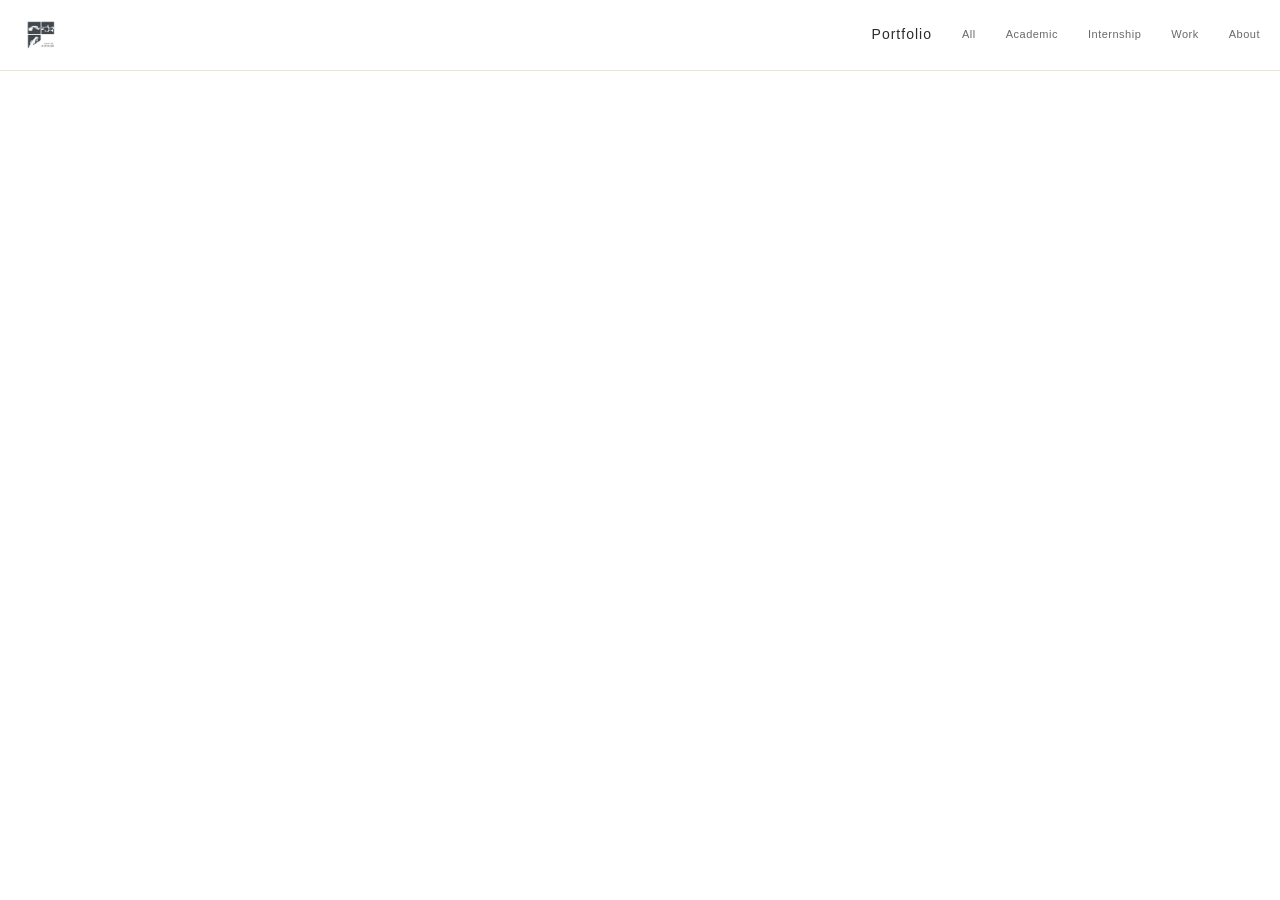
==== commit eec99c03: "index.html を更新" ====
--- a/index.html
+++ b/index.html
@@ -87,8 +87,6 @@
       <p style="font-size:12px; font-weight:700; margin:0 0 8px 0; letter-spacing:0.5px; color:#2a2a2a;">Adobe</p>
       <p style="color:#555; margin:0 0 24px 0; line-height:1.9; font-size:13px;">Photoshop ・ Illustrator ・ InDesign</p>
 
-      <p style="font-size:12px; font-weight:700; margin:0 0 8px 0; letter-spacing:0.5px; color:#2a2a2a;">Design</p>
-      <p style="color:#555; margin:0; line-height:1.9; font-size:13px;">ランドスケープデザイン ・ コンセプト設計 ・ リサーチ・分析 ・ 図面作成 ・ プレゼンテーション制作</p>
     </div>
   </section>
 
